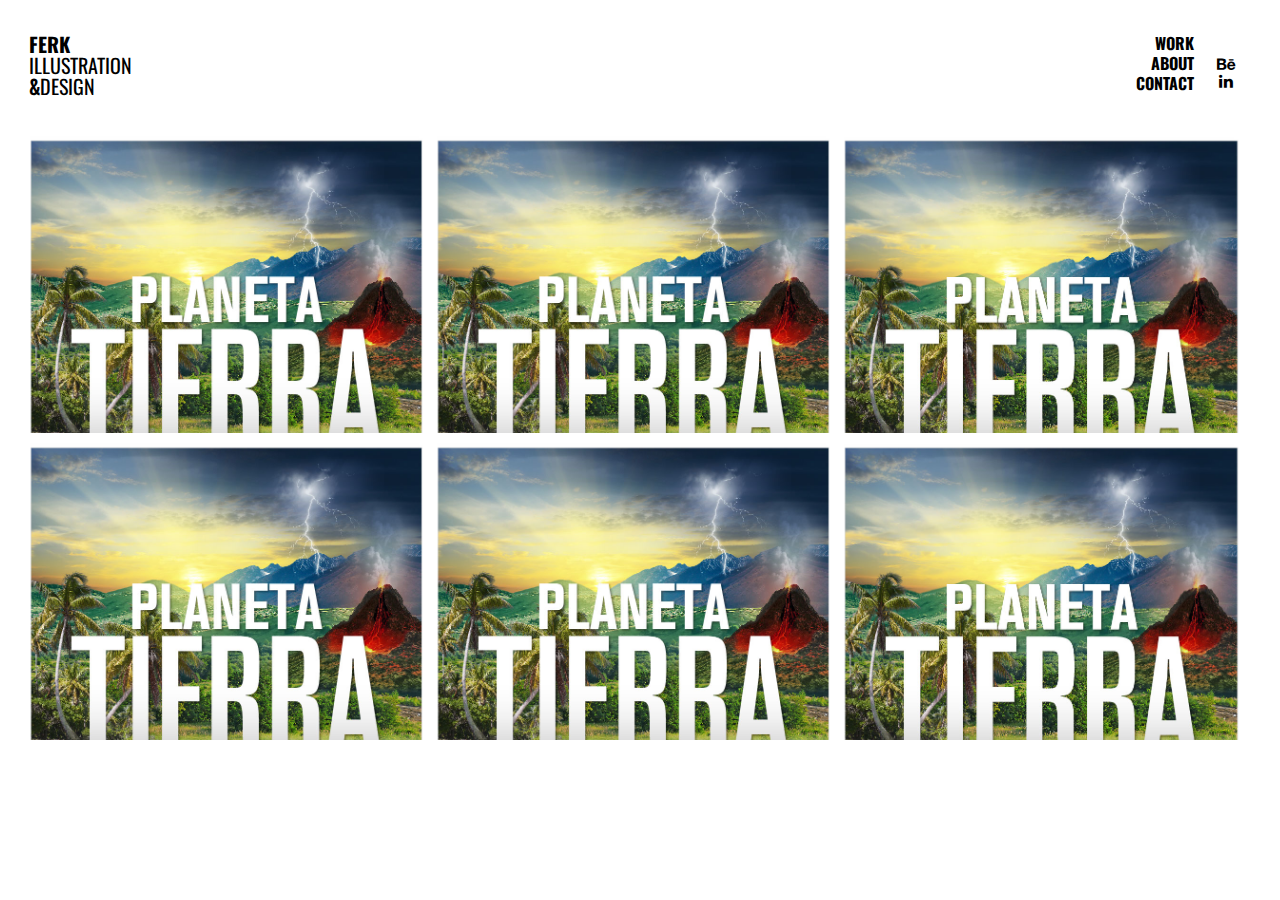
==== index.html @ 6a29288c "primera version" ====
<!DOCTYPE html>
<html>
<head>
	<title>Ferk - Illustration&Design</title>
	<meta charset="UTF-8">
	<link href='https://fonts.googleapis.com/css?family=Oswald:300,700' rel='stylesheet' type='text/css'>
	<link rel="stylesheet" type="text/css" href="css/style.css">
	<link rel="stylesheet" href="https://maxcdn.bootstrapcdn.com/font-awesome/4.5.0/css/font-awesome.min.css">
</head>
<body>
	<header>
		<div class="texto_logo"><h1>FERK</h1><h2>ILLUSTRATION <br><b>&</b>DESIGN</h2></div>
		</div>
		<div class="float_menu">
				<div class="menu"><h3><a href="">WORK</a><br><a href="">ABOUT</a><br><a href="">CONTACT</a></h3></div>
				<div class="redes">
					<a target="_blank" href="https://www.behance.net/Ferka"><i class="fa fa-behance"></i></a><br>
					<a target="_blank" href="https://www.linkedin.com/in/fernando-garc%C3%ADa-lecuona-b82a5382"><i class="fa fa-linkedin"></i></a>
				</div>
		</div>
	</header>
	<section class="trabajos">
		<div class="preview1"></div>
		<div class="preview1"></div>
		<div class="preview1"></div>
		<div class="preview1"></div>
		<div class="preview1"></div>
		<div class="preview1"></div>
	</section>
	<footer></footer>
</body>
</html>
---- css/style.css ----
body {
	font-family: 'Oswald', sans-serif;
	padding: 15px;
}

header {
	width: 100%;
	display: inline-block;
}

header h1 {
	font-weight: 700;
	margin:0px;
	font-size: 20px;
}

header h2 {
	font-weight: 400;
	margin:0px;
	margin-top: -4px; 
	font-size: 20px;
	line-height: 21px;
}

header .float_logo {
	float:left;
	width: 50%;
	padding-left: 15px;
}

header .texto_logo {
	display: inline-block;
	font-size: 23px;
	padding: 6px;
}

header .float_menu {
	float:right;
	width: 121px;
}

header .float_menu a:hover {
	color: #a7a9ac;
	cursor: pointer;
}

header .float_menu a {
	text-decoration: none;
	color: #000;
}

header .redes {
	display: block;
    font-size: 16px;
    line-height: 16px;
    padding-left: 15px;
    text-align: center;
    text-decoration: none;
    padding-top: 32px;
}


header .menu h3{
	margin: 0px;
	font-weight: 700;
	line-height: 20px;
    font-size: 16px;
    text-align: right;
    float: left;
    padding-top: 10px;
    text-decoration: none;
}

header .menu {
	border-right: 1px solid;
}

.trabajos {
	width: 100%;
	padding-top: 30px;
}

.trabajos .preview1 {
	margin-bottom: 7px;
	background-image: url("../img/tierra.png");
	width: 33%;
	height: 300px;
	background-size: cover;
	background-repeat: no-repeat;
	float: left;
}

.info_about {
	display: block;
	margin: 0 auto;
	padding-top: 30px;
}

.foto_ferk {
	background-image: url("../img/ferk.jpg");
	height: 180px;
	width: 180px;
	background-size: cover;
	background-repeat: no-repeat;
	float: left;
	border-radius: 50%; 
}

.texto {
	width: 50%;
	display: inline-block;
	padding-left: 30px;
}
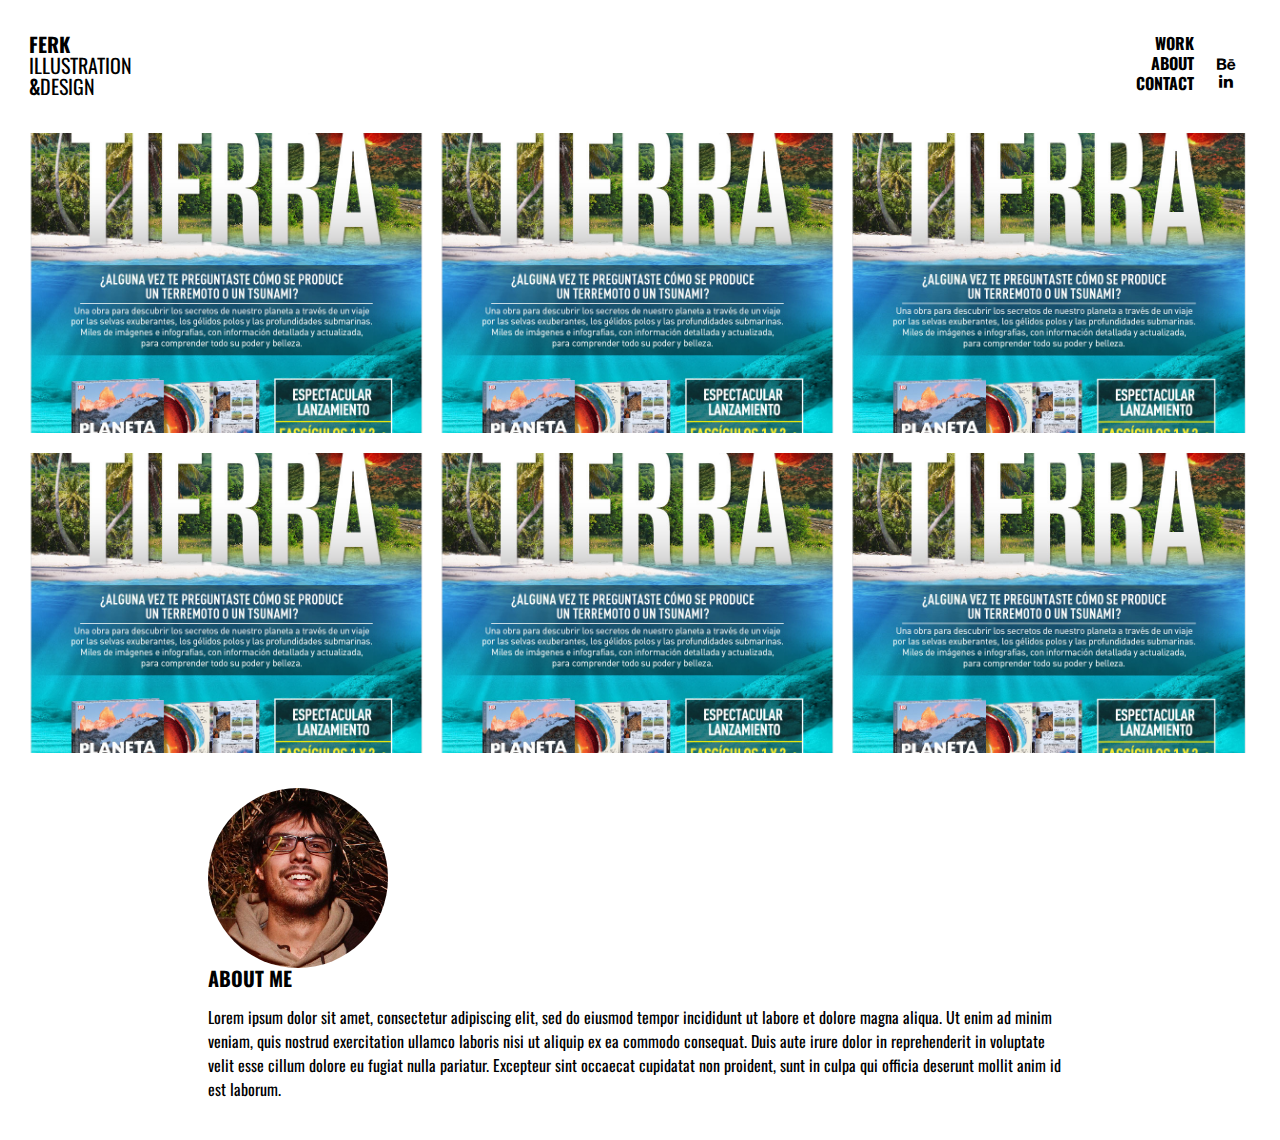
==== commit 852329dd: "segunda version" ====
--- a/index.html
+++ b/index.html
@@ -27,6 +27,11 @@
 		<div class="preview1"></div>
 		<div class="preview1"></div>
 	</section>
+		<section class="about">
+		<div class="info_about"></div>
+		<div class="foto_ferk"></div>
+		<div class="texto"><h2>ABOUT ME</h2><p>Lorem ipsum dolor sit amet, consectetur adipiscing elit, sed do eiusmod tempor incididunt ut labore et dolore magna aliqua. Ut enim ad minim veniam, quis nostrud exercitation ullamco laboris nisi ut aliquip ex ea commodo consequat. Duis aute irure dolor in reprehenderit in voluptate velit esse cillum dolore eu fugiat nulla pariatur. Excepteur sint occaecat cupidatat non proident, sunt in culpa qui officia deserunt mollit anim id est laborum.</p></div>
+	</section>
 	<footer></footer>
 </body>
 </html>--- a/css/style.css
+++ b/css/style.css
@@ -81,20 +81,23 @@
 }
 
 .trabajos .preview1 {
-	margin-bottom: 7px;
+	margin-bottom: 15px;
 	background-image: url("../img/tierra.png");
 	width: 33%;
 	height: 300px;
+	background-position: center center;
 	background-size: cover;
 	background-repeat: no-repeat;
-	float: left;
+	display: inline-block;
 }
 
-.info_about {
-	display: block;
+
+.about {
+	width: 70%;
 	margin: 0 auto;
-	padding-top: 30px;
+	padding-top: 15px;
 }
+
 
 .foto_ferk {
 	background-image: url("../img/ferk.jpg");
@@ -102,12 +105,16 @@
 	width: 180px;
 	background-size: cover;
 	background-repeat: no-repeat;
-	float: left;
-	border-radius: 50%; 
+	border-radius: 50%;
 }
 
 .texto {
-	width: 50%;
 	display: inline-block;
-	padding-left: 30px;
 }
+
+.about h2 {
+	font-weight: 700;
+	margin:0px;
+	font-size: 20px;
+	line-height: 21px;
+}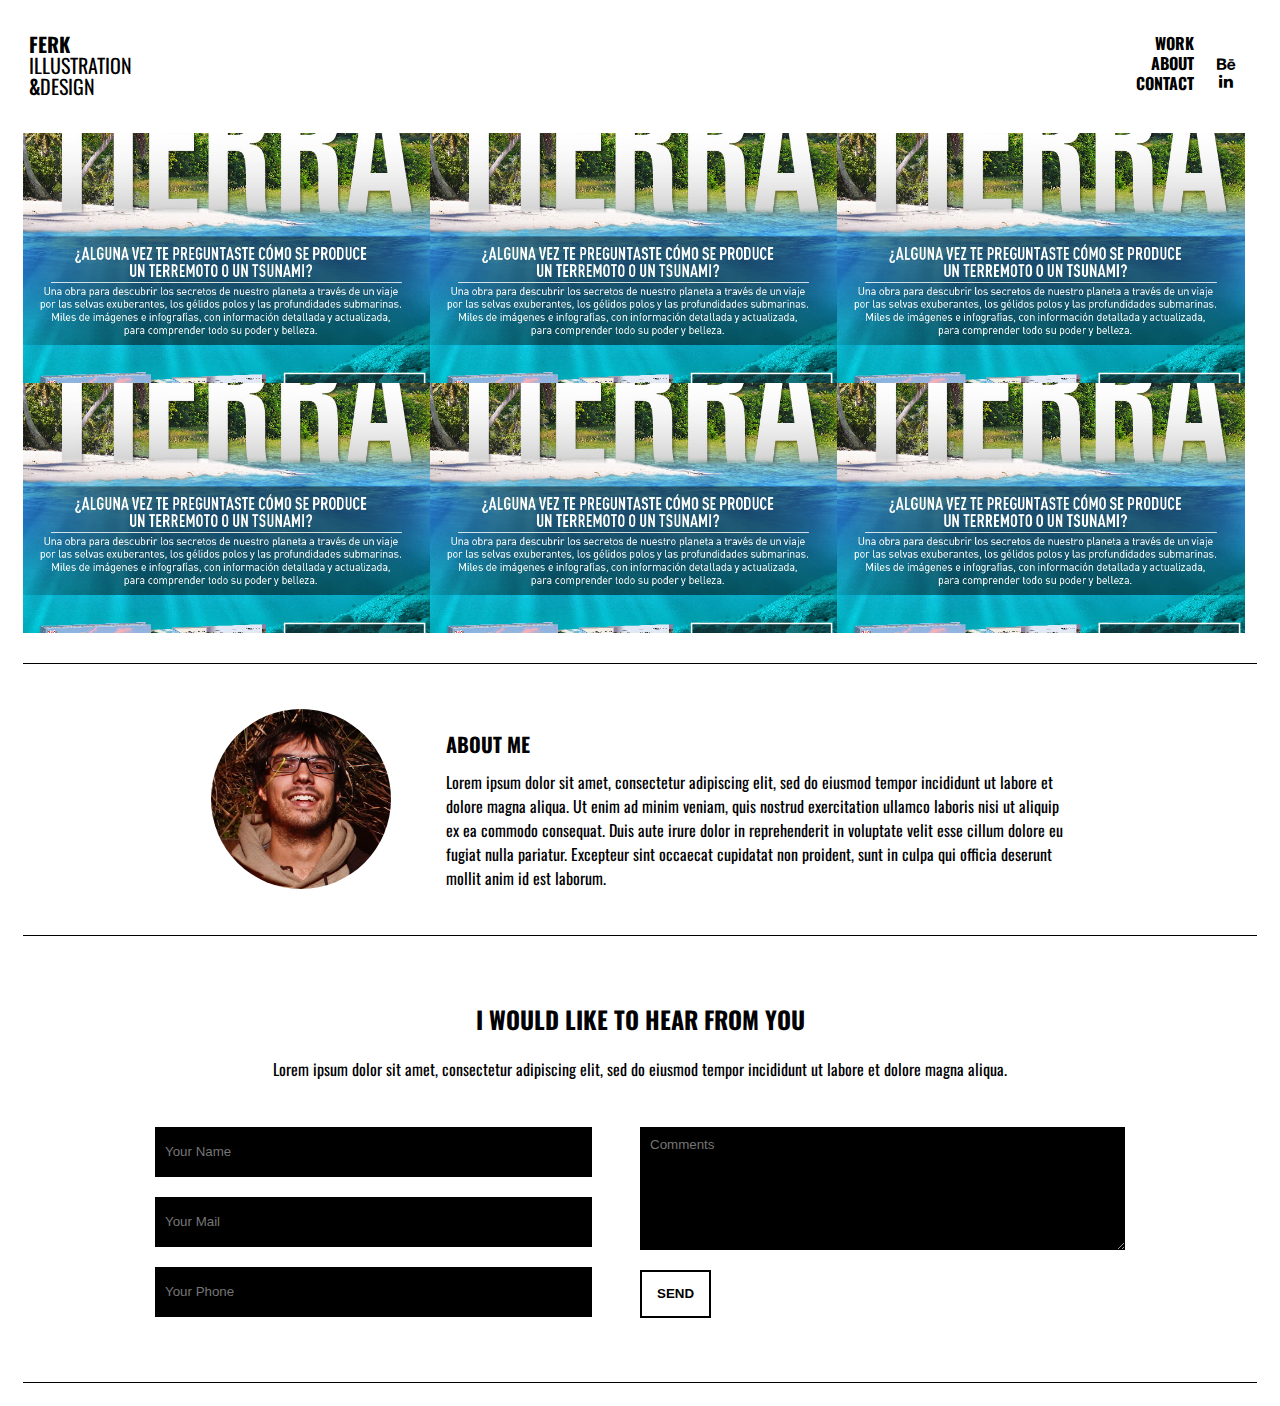
==== commit cf68c25e: "version3" ====
--- a/index.html
+++ b/index.html
@@ -29,8 +29,29 @@
 	</section>
 		<section class="about">
 		<div class="info_about"></div>
-		<div class="foto_ferk"></div>
+		<div class="contenedor_foto">
+			<div class="foto_ferk"></div>
+		</div>
 		<div class="texto"><h2>ABOUT ME</h2><p>Lorem ipsum dolor sit amet, consectetur adipiscing elit, sed do eiusmod tempor incididunt ut labore et dolore magna aliqua. Ut enim ad minim veniam, quis nostrud exercitation ullamco laboris nisi ut aliquip ex ea commodo consequat. Duis aute irure dolor in reprehenderit in voluptate velit esse cillum dolore eu fugiat nulla pariatur. Excepteur sint occaecat cupidatat non proident, sunt in culpa qui officia deserunt mollit anim id est laborum.</p></div>
+	</section>
+	<section class="contenedor_contact">
+		<div class="contacto">
+			<div class="texto_contacto"><h2>I WOULD LIKE TO HEAR FROM YOU</h2><p>Lorem ipsum dolor sit amet, consectetur adipiscing elit, sed do eiusmod tempor incididunt ut labore et dolore magna aliqua.</p>
+			</div>
+			<div class="datos">
+				<form>
+					<input type="text" placeholder="Your Name">
+					<input type="text" placeholder="Your Mail">
+					<input type="text" placeholder="Your Phone">
+				</form>
+			</div>
+			<div class="mensaje">
+				<form>
+					<textarea placeholder="Comments"></textarea>
+					<button type="submit" class="send">Send</button>
+				</form>
+			</div>
+		</div>	
 	</section>
 	<footer></footer>
 </body>
--- a/css/style.css
+++ b/css/style.css
@@ -78,43 +78,140 @@
 .trabajos {
 	width: 100%;
 	padding-top: 30px;
+	padding-bottom: 30px;
+	overflow: auto;
+	border-bottom: 1px solid black;
 }
 
 .trabajos .preview1 {
-	margin-bottom: 15px;
 	background-image: url("../img/tierra.png");
 	width: 33%;
-	height: 300px;
+	height: 250px;
 	background-position: center center;
-	background-size: cover;
+	background-size: 120%;
 	background-repeat: no-repeat;
-	display: inline-block;
-}
-
-
-.about {
-	width: 70%;
+	float: left;
+}
+
+
+.about,.contact {
+	width: 970px;
 	margin: 0 auto;
-	padding-top: 15px;
+	padding-top: 45px;
+	overflow: auto;
 }
 
 
 .foto_ferk {
 	background-image: url("../img/ferk.jpg");
+	width: 180px;
 	height: 180px;
-	width: 180px;
 	background-size: cover;
 	background-repeat: no-repeat;
 	border-radius: 50%;
+	margin: 0 auto;
 }
 
 .texto {
-	display: inline-block;
-}
-
-.about h2 {
-	font-weight: 700;
-	margin:0px;
+float: left;
+width: 70%;
+box-sizing: border-box;
+padding-right: 55px; 
+padding-top: 25px;
+}
+
+.about h2, .contact h2 {
+	font-weight: 700;
 	font-size: 20px;
 	line-height: 21px;
-}+	margin: 0px;
+	margin-bottom: 15px;
+}
+
+.about p, .contact p {
+	margin: 0px;
+}
+
+.contenedor_foto {
+	float: left;
+	width: 30%;
+}
+
+.contenedor_contact {
+	padding-top: 45px;
+	border-top: 1px solid black;
+	border-bottom: 1px solid black;
+	padding-bottom: 45px;
+	margin-top: 45px;
+}
+
+.contacto {
+	margin: 0 auto;
+	width: 970px;
+	overflow: auto;
+}
+
+.texto_contacto {
+	text-align: center;
+}
+
+.datos {
+	width:45%;
+	box-sizing: border-box;
+	float: left;
+	padding-top: 30px;
+}
+
+.mensaje {
+	width: 50%;
+	float: right;
+	box-sizing: border-box;
+	padding-top: 30px;
+	height: 100%;
+}
+
+input,textarea {
+	padding: 10px;
+	display: block;
+	background-color: #000;
+	color: white;
+	border: none;
+	font-family: 'Oswa', sans-serif;
+}
+
+input {
+	margin-bottom: 20px;
+	height: 50px;
+	width: 100%;
+	box-sizing: border-box;
+}
+
+textarea {
+	width: 100%;
+	margin-bottom: 20px;
+	height: 123px;
+	box-sizing: border-box;
+}
+
+form button {
+	padding-top: 10px;
+	padding-left: 15px;
+	padding-bottom: 10px;
+	padding-right: 15px;
+	height: 48px;
+	color: black;
+	border: 2px solid black;
+	background-color: white;
+	font-family: 'Oswa', sans-serif;
+	font-weight: 700;
+	text-transform: uppercase;
+	cursor: pointer;
+}
+
+form button:hover {
+	border: 2px solid white;
+	background-color: black;
+	color: white;
+
+}
+
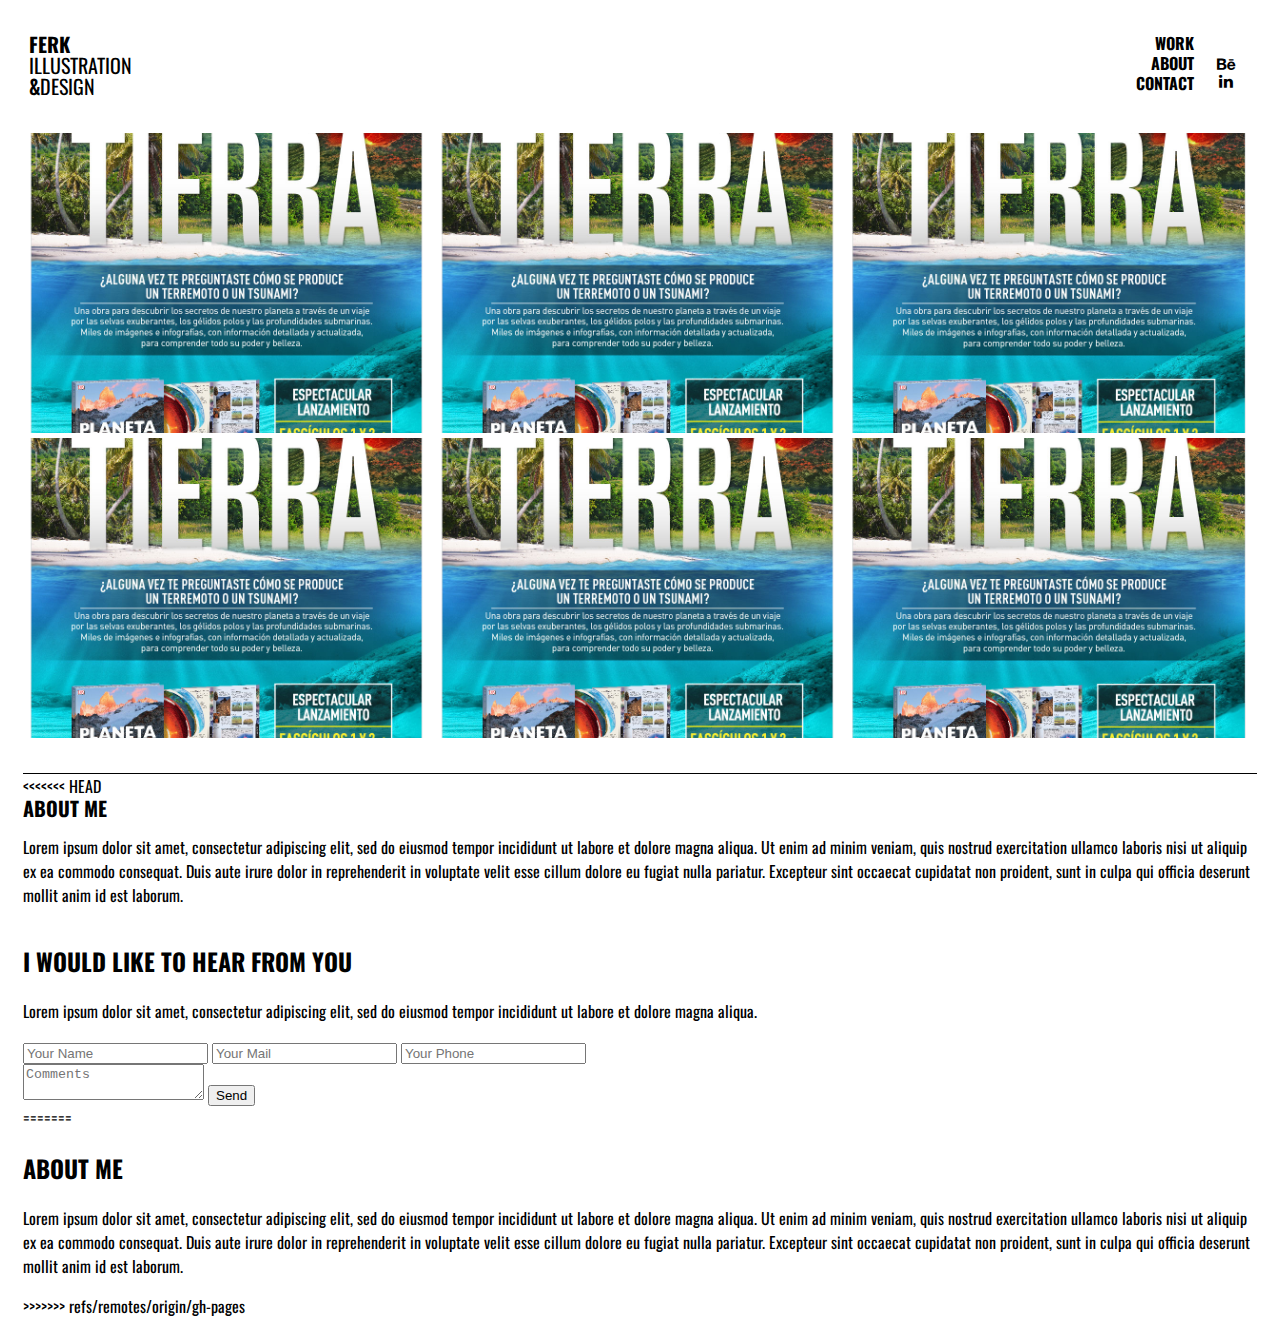
==== commit ae570369: "Merge remote-tracking branch 'refs/remotes/origin/gh-pages'" ====
--- a/index.html
+++ b/index.html
@@ -29,6 +29,7 @@
 	</section>
 		<section class="about">
 		<div class="info_about"></div>
+<<<<<<< HEAD
 		<div class="contenedor_foto">
 			<div class="foto_ferk"></div>
 		</div>
@@ -53,6 +54,11 @@
 			</div>
 		</div>	
 	</section>
+=======
+		<div class="foto_ferk"></div>
+		<div class="texto"><h2>ABOUT ME</h2><p>Lorem ipsum dolor sit amet, consectetur adipiscing elit, sed do eiusmod tempor incididunt ut labore et dolore magna aliqua. Ut enim ad minim veniam, quis nostrud exercitation ullamco laboris nisi ut aliquip ex ea commodo consequat. Duis aute irure dolor in reprehenderit in voluptate velit esse cillum dolore eu fugiat nulla pariatur. Excepteur sint occaecat cupidatat non proident, sunt in culpa qui officia deserunt mollit anim id est laborum.</p></div>
+	</section>
+>>>>>>> refs/remotes/origin/gh-pages
 	<footer></footer>
 </body>
 </html>--- a/css/style.css
+++ b/css/style.css
@@ -84,21 +84,37 @@
 }
 
 .trabajos .preview1 {
+<<<<<<< HEAD
 	background-image: url("../img/tierra.png");
 	width: 33%;
 	height: 250px;
 	background-position: center center;
 	background-size: 120%;
+=======
+	margin-bottom: 15px;
+	background-image: url("../img/tierra.png");
+	width: 33%;
+	height: 300px;
+	background-position: center center;
+	background-size: cover;
+>>>>>>> refs/remotes/origin/gh-pages
 	background-repeat: no-repeat;
-	float: left;
-}
-
-
+	display: inline-block;
+}
+
+
+<<<<<<< HEAD
 .about,.contact {
 	width: 970px;
 	margin: 0 auto;
 	padding-top: 45px;
 	overflow: auto;
+=======
+.about {
+	width: 70%;
+	margin: 0 auto;
+	padding-top: 15px;
+>>>>>>> refs/remotes/origin/gh-pages
 }
 
 
@@ -109,6 +125,7 @@
 	background-size: cover;
 	background-repeat: no-repeat;
 	border-radius: 50%;
+<<<<<<< HEAD
 	margin: 0 auto;
 }
 
@@ -215,3 +232,17 @@
 
 }
 
+=======
+}
+
+.texto {
+	display: inline-block;
+}
+
+.about h2 {
+	font-weight: 700;
+	margin:0px;
+	font-size: 20px;
+	line-height: 21px;
+}
+>>>>>>> refs/remotes/origin/gh-pages
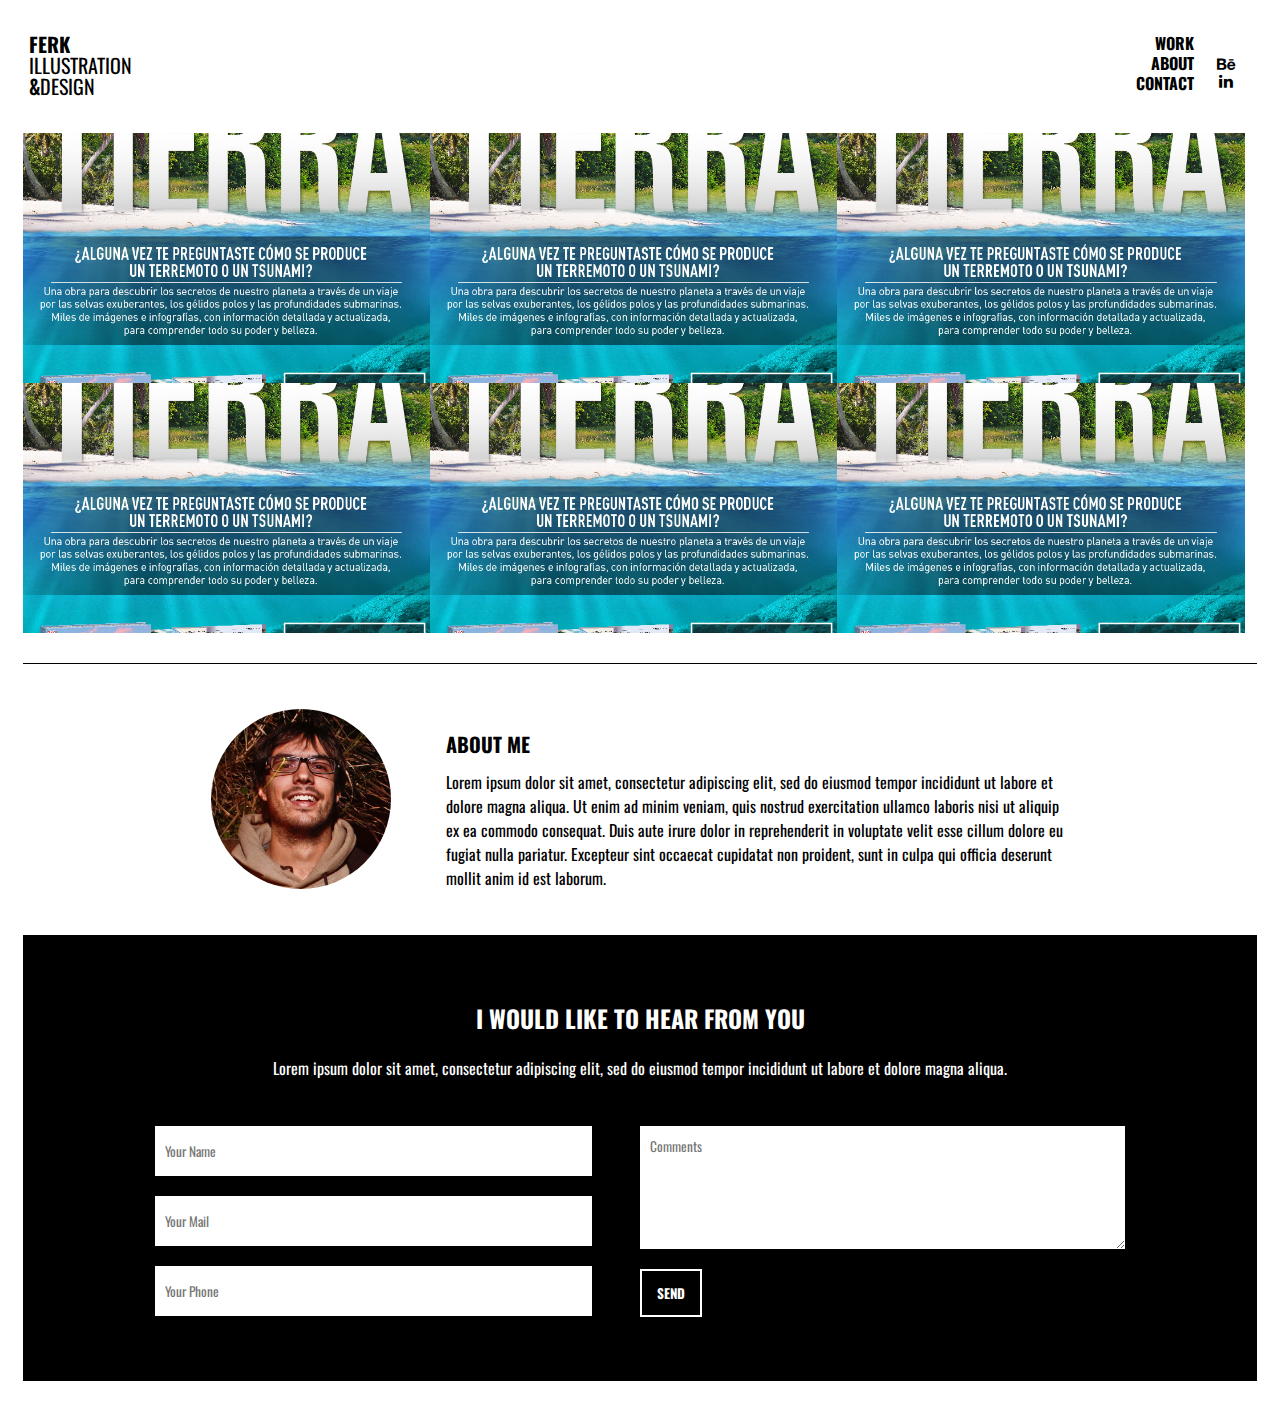
==== commit f4072ac5: "version 4" ====
--- a/index.html
+++ b/index.html
@@ -28,8 +28,6 @@
 		<div class="preview1"></div>
 	</section>
 		<section class="about">
-		<div class="info_about"></div>
-<<<<<<< HEAD
 		<div class="contenedor_foto">
 			<div class="foto_ferk"></div>
 		</div>
@@ -54,11 +52,6 @@
 			</div>
 		</div>	
 	</section>
-=======
-		<div class="foto_ferk"></div>
-		<div class="texto"><h2>ABOUT ME</h2><p>Lorem ipsum dolor sit amet, consectetur adipiscing elit, sed do eiusmod tempor incididunt ut labore et dolore magna aliqua. Ut enim ad minim veniam, quis nostrud exercitation ullamco laboris nisi ut aliquip ex ea commodo consequat. Duis aute irure dolor in reprehenderit in voluptate velit esse cillum dolore eu fugiat nulla pariatur. Excepteur sint occaecat cupidatat non proident, sunt in culpa qui officia deserunt mollit anim id est laborum.</p></div>
-	</section>
->>>>>>> refs/remotes/origin/gh-pages
 	<footer></footer>
 </body>
 </html>--- a/css/style.css
+++ b/css/style.css
@@ -84,37 +84,21 @@
 }
 
 .trabajos .preview1 {
-<<<<<<< HEAD
 	background-image: url("../img/tierra.png");
 	width: 33%;
 	height: 250px;
 	background-position: center center;
 	background-size: 120%;
-=======
-	margin-bottom: 15px;
-	background-image: url("../img/tierra.png");
-	width: 33%;
-	height: 300px;
-	background-position: center center;
-	background-size: cover;
->>>>>>> refs/remotes/origin/gh-pages
 	background-repeat: no-repeat;
-	display: inline-block;
-}
-
-
-<<<<<<< HEAD
+	float: left;
+}
+
+
 .about,.contact {
 	width: 970px;
 	margin: 0 auto;
 	padding-top: 45px;
 	overflow: auto;
-=======
-.about {
-	width: 70%;
-	margin: 0 auto;
-	padding-top: 15px;
->>>>>>> refs/remotes/origin/gh-pages
 }
 
 
@@ -125,7 +109,6 @@
 	background-size: cover;
 	background-repeat: no-repeat;
 	border-radius: 50%;
-<<<<<<< HEAD
 	margin: 0 auto;
 }
 
@@ -137,7 +120,7 @@
 padding-top: 25px;
 }
 
-.about h2, .contact h2 {
+.about h2, .contact h2, .texto_work h2 {
 	font-weight: 700;
 	font-size: 20px;
 	line-height: 21px;
@@ -145,7 +128,7 @@
 	margin-bottom: 15px;
 }
 
-.about p, .contact p {
+.about p, .contact p, .texto_work p {
 	margin: 0px;
 }
 
@@ -155,9 +138,8 @@
 }
 
 .contenedor_contact {
+	background-color: black;
 	padding-top: 45px;
-	border-top: 1px solid black;
-	border-bottom: 1px solid black;
 	padding-bottom: 45px;
 	margin-top: 45px;
 }
@@ -170,6 +152,7 @@
 
 .texto_contacto {
 	text-align: center;
+	color: white;
 }
 
 .datos {
@@ -190,10 +173,9 @@
 input,textarea {
 	padding: 10px;
 	display: block;
-	background-color: #000;
-	color: white;
+	background-color: #FFF;
 	border: none;
-	font-family: 'Oswa', sans-serif;
+	font-family: 'Oswald', sans-serif;
 }
 
 input {
@@ -216,33 +198,59 @@
 	padding-bottom: 10px;
 	padding-right: 15px;
 	height: 48px;
-	color: black;
+	color: white;
+	border: 2px solid white;
+	background-color: black;
+	font-family: 'Oswald', sans-serif;
+	font-weight: 700;
+	text-transform: uppercase;
+	cursor: pointer;
+}
+
+form button:hover {
 	border: 2px solid black;
 	background-color: white;
-	font-family: 'Oswa', sans-serif;
-	font-weight: 700;
-	text-transform: uppercase;
-	cursor: pointer;
-}
-
-form button:hover {
-	border: 2px solid white;
-	background-color: black;
-	color: white;
-
-}
-
-=======
-}
-
-.texto {
+	color: black;
+}
+
+
+
+
+
+
+.work_body {
+	width: 100%;
+	margin: 0 auto;
+	padding-top: 45px;
+	overflow: auto;
+	box-sizing: border-box;
+}
+
+
+.imgs_work {
+	width: 800px;
+	height: 800px;
+	display: block;
+	margin: 0 auto;
+	background-image: url("../img/tierra.png");
+	background-size: cover;
+	background-repeat: no-repeat;
+	box-sizing: border-box;
+}
+
+.texto_work {
 	display: inline-block;
-}
-
-.about h2 {
-	font-weight: 700;
-	margin:0px;
-	font-size: 20px;
-	line-height: 21px;
-}
->>>>>>> refs/remotes/origin/gh-pages
+	width: 30%;
+	padding-right: 55px; 
+	padding-top: 25px;
+}
+
+
+.contenedor_imgs_work {
+	float: left;
+	width: 70%;
+	box-sizing: border-box;
+}
+
+
+
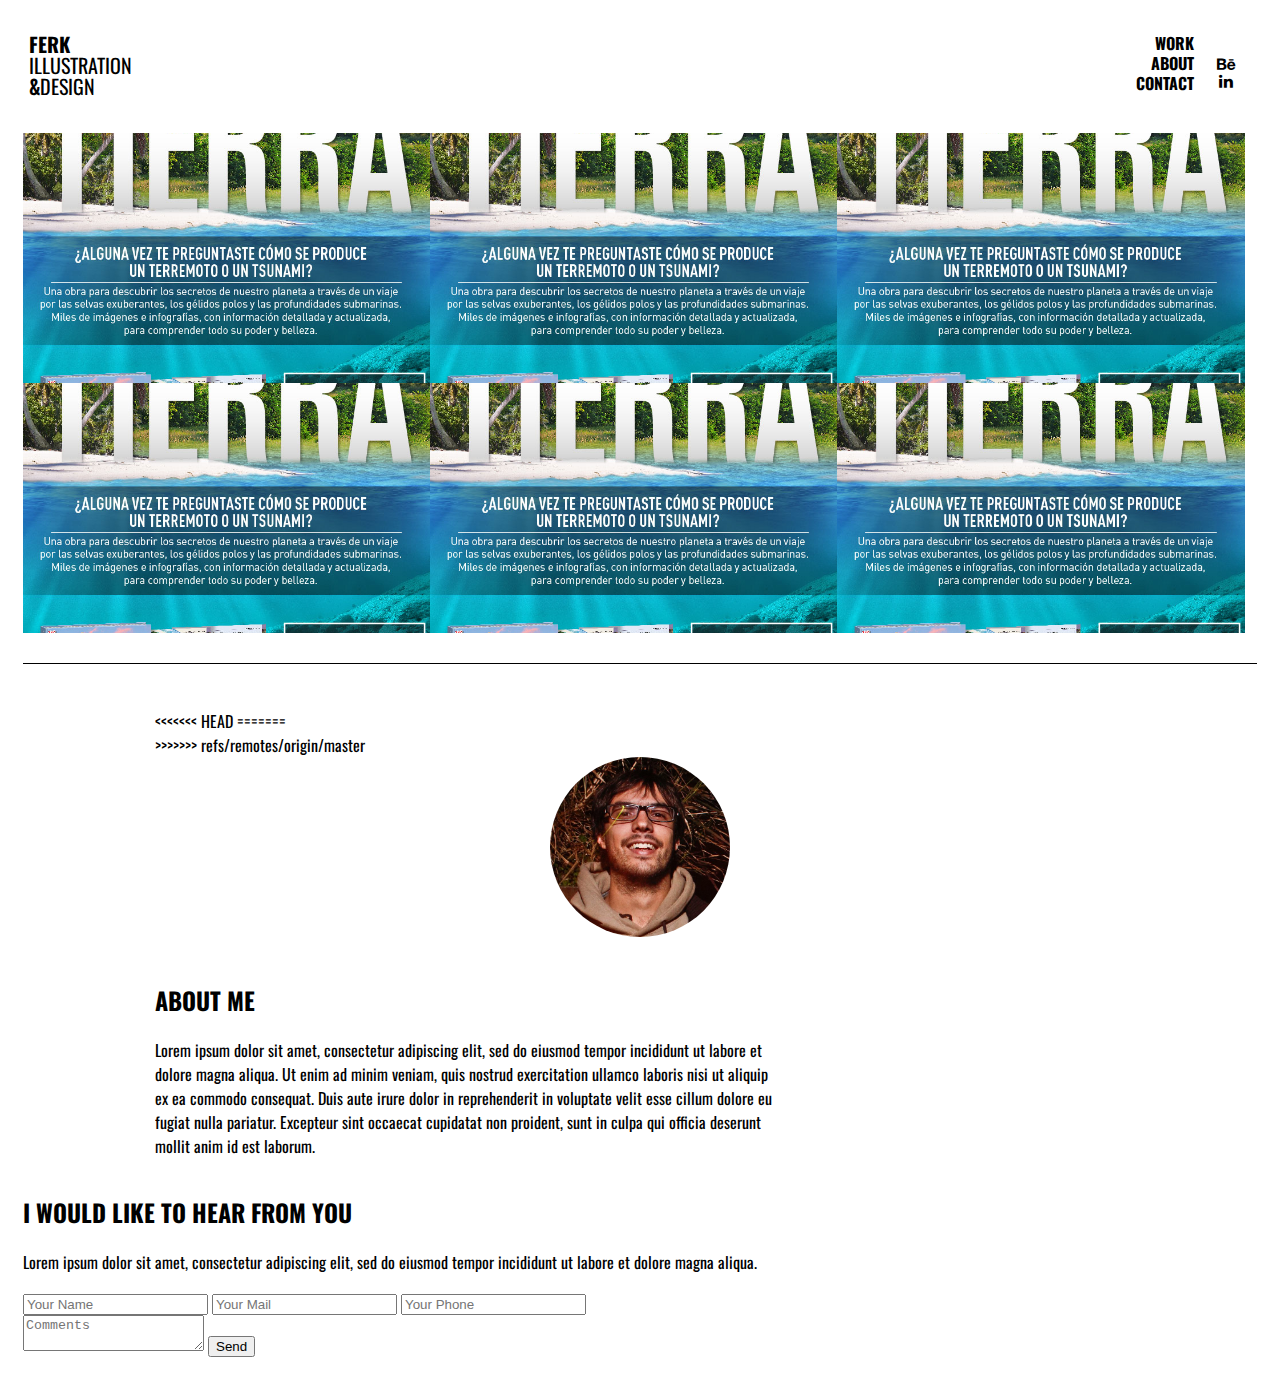
==== commit 4173b4a1: "Merge remote-tracking branch 'refs/remotes/origin/master' into gh-pages" ====
--- a/index.html
+++ b/index.html
@@ -28,6 +28,10 @@
 		<div class="preview1"></div>
 	</section>
 		<section class="about">
+<<<<<<< HEAD
+=======
+		<div class="info_about"></div>
+>>>>>>> refs/remotes/origin/master
 		<div class="contenedor_foto">
 			<div class="foto_ferk"></div>
 		</div>
--- a/css/style.css
+++ b/css/style.css
@@ -120,7 +120,11 @@
 padding-top: 25px;
 }
 
+<<<<<<< HEAD
 .about h2, .contact h2, .texto_work h2 {
+=======
+.about h2, .contact h2 {
+>>>>>>> refs/remotes/origin/master
 	font-weight: 700;
 	font-size: 20px;
 	line-height: 21px;
@@ -128,7 +132,11 @@
 	margin-bottom: 15px;
 }
 
+<<<<<<< HEAD
 .about p, .contact p, .texto_work p {
+=======
+.about p, .contact p {
+>>>>>>> refs/remotes/origin/master
 	margin: 0px;
 }
 
@@ -138,8 +146,14 @@
 }
 
 .contenedor_contact {
+<<<<<<< HEAD
 	background-color: black;
 	padding-top: 45px;
+=======
+	padding-top: 45px;
+	border-top: 1px solid black;
+	border-bottom: 1px solid black;
+>>>>>>> refs/remotes/origin/master
 	padding-bottom: 45px;
 	margin-top: 45px;
 }
@@ -152,7 +166,10 @@
 
 .texto_contacto {
 	text-align: center;
+<<<<<<< HEAD
 	color: white;
+=======
+>>>>>>> refs/remotes/origin/master
 }
 
 .datos {
@@ -168,6 +185,7 @@
 	box-sizing: border-box;
 	padding-top: 30px;
 	height: 100%;
+<<<<<<< HEAD
 }
 
 input,textarea {
@@ -253,4 +271,52 @@
 }
 
 
-
+=======
+}
+
+input,textarea {
+	padding: 10px;
+	display: block;
+	background-color: #000;
+	color: white;
+	border: none;
+	font-family: 'Oswa', sans-serif;
+}
+
+input {
+	margin-bottom: 20px;
+	height: 50px;
+	width: 100%;
+	box-sizing: border-box;
+}
+
+textarea {
+	width: 100%;
+	margin-bottom: 20px;
+	height: 123px;
+	box-sizing: border-box;
+}
+
+form button {
+	padding-top: 10px;
+	padding-left: 15px;
+	padding-bottom: 10px;
+	padding-right: 15px;
+	height: 48px;
+	color: black;
+	border: 2px solid black;
+	background-color: white;
+	font-family: 'Oswa', sans-serif;
+	font-weight: 700;
+	text-transform: uppercase;
+	cursor: pointer;
+}
+
+form button:hover {
+	border: 2px solid white;
+	background-color: black;
+	color: white;
+
+}
+>>>>>>> refs/remotes/origin/master
+
